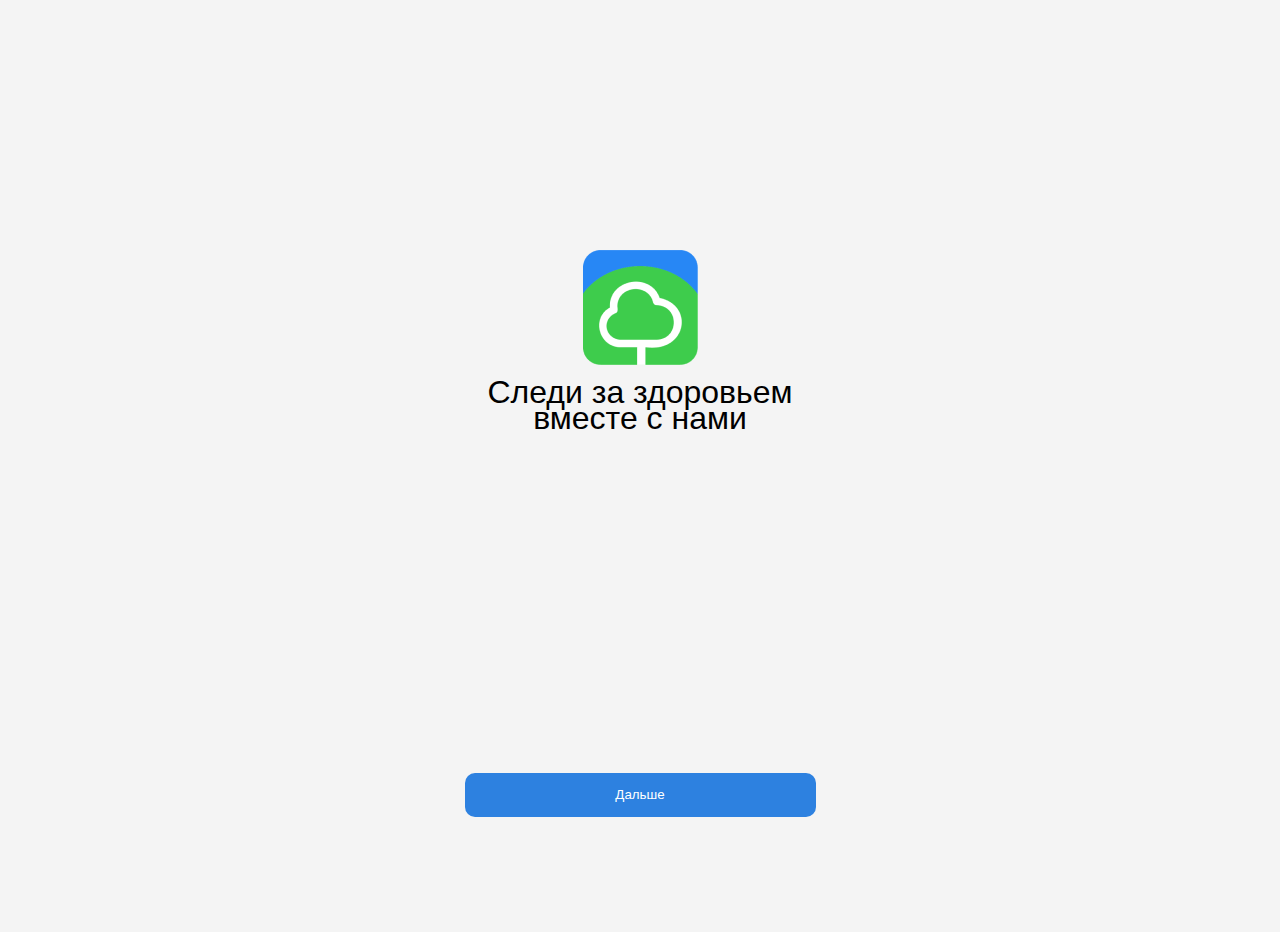
==== index.html @ d16f3717 "AG-allergies v1.0" ====
<!DOCTYPE html>
<html lang="ru">
<head>
    <meta charset="UTF-8">
    <meta name="viewport" content="width=device-width, initial-scale=1.0">
    <title>AG-Allergies</title>
    <link rel="stylesheet" href="css/main.css">
    <script defer src="./js/slider.js"></script>
    <script defer src="./js/drop-down.js"></script>
</head>
<body>
    <div class="section__wrapper">
        <div class="slider">
            <div class="slider__items">
                <div class="screen">
                    <img class="alerg-img" src="./img/Logo.png" alt="allergens" width="115px">
                    <p class="alerg-descrip">Следи за здоровьем<br> вместе c нами</p>
                </div>
                <div class="screen">
                    <img class="alerg-img" src="./img/Graph.png" alt="pic1">
                    <p class="alerg-descrip exclusive">Выбирай аллергены<br>и следи<br> за состоянием</p>
                </div>
                <div class="screen">
                    <img class="alerg-img" src="./img/Man_sneeze.png" alt="pic1" width="325px" height="378px">
                    <p class="alerg-descrip">Листай советы,<br> смотри за цветением в <br>календаре</p>
                </div>
                <div class="screen">
                    <section class="all_screen">
                        <div class="header">
                            <h1 class="h1">Город</h1>
                        </div>
                        <div class="search">
                            <label class="label">
                                <img class="image" src="img/Search Icon.svg" alt="лупа">
                            <input type="search" id="searchInput" placeholder="Поиск" class="Search_bar">
                            </label>
                            <ul id="searchResults"></ul>
                        </div>
                        <div class="choice">
                            <ul>
                                <li class="nth_li"><p class="city_p" href="#">Москва</p></li>
                                <li class="nth_li"><p class="city_p" href="#">Санкт-Петербург</p></li>
                                <li class="nth_li"><p class="city_p" href="#">Челябинск</p></li>
                                <li class="nth_li"><p class="city_p" href="#">Волгоград</p></li>
                                <li class="nth_li"><p class="city_p" href="#">Владивосток</p></li>
                                <li><p class="city_p" href="#">Воронеж</p></li>
                                <li><p class="city_p" href="#">Екатеринбург</p></li>
                                <li><p class="city_p" href="#">Калининград</p></li>
                                <li><p class="city_p" href="#">Красноярск</p></li>
                                <li><p class="city_p" href="#">Нижний Новгород</p></li>
                                <li><p class="city_p" href="#">Новосибирск</p></li>
                                <li><p class="city_p" href="#">Омск</p></li>
                            </ul>
                        </div>
                    </section>
                </div>
                <div class="screen">
                    <div class="column">
                        <div class="h1">
                            <h1>Аллергены</h1>
                        </div>                           
                            <div class="ag-list">
                                <div class="dropdown" id="dustDropdown">
                                <div class="dropdown-header">
                                    <span class="text-bold">Бытовая пыль</span>
                                    <svg width="12" height="12" viewBox="0 0 12 12" xmlns="http://www.w3.org/2000/svg">
                                        <path d="M6 10L1 5l1.4-1.4L6 7.2l3.6-3.6L11 5 6 10z"/>
                                    </svg>
                                </div>
                                <div class="dropdown-content">
                                    <input class="input_checkbox" type="checkbox" id="dustMites" name="dustMites">
                                    <label for="dustMites">Клещи домашней пыли и продукты <br> их жизнедеятельности</label>           
                                </div>
                                <div class="dropdown-content">
                                    <input class="input_checkbox" type="checkbox" id="dustMites" name="dustMites">
                                    <label for="dustMites">Споры плесневых грибов</label>           
                                </div>
                                <div class="dropdown-content">
                                    <input class="input_checkbox" type="checkbox" id="dustMites" name="dustMites">
                                    <label for="dustMites">Выделения домашних животных</label>           
                                </div>
                                <div class="dropdown-content">
                                    <input class="input_checkbox" type="checkbox" id="dustMites" name="dustMites">
                                    <label for="dustMites">Аллергены тараканов</label>           
                                </div>
                                <div class="dropdown-content">
                                    <input class="input_checkbox" type="checkbox" id="dustMites" name="dustMites">
                                    <label for="dustMites">Бактерии</label>           
                                </div>
                                <div class="dropdown-content">
                                    <input class="input_checkbox" type="checkbox" id="dustMites" name="dustMites">
                                    <label for="dustMites">Растительные и неорганические <br> частицы</label>           
                                </div>
                                <div class="dropdown-content">
                                    <input class="input_checkbox" type="checkbox" id="dustMites" name="dustMites">
                                    <label for="dustMites">Органические соединения <br> из синтетических напольных <br> покрытий, мебели</label>           
                                </div>
                            </div>
                    
                            <div class="dropdown" id="medicationDropdown">
                                <div class="dropdown-header">
                                    <span class="text-bold">Лекарства</span>
                                    <svg width="12" height="12" viewBox="0 0 12 12" xmlns="http://www.w3.org/2000/svg">
                                        <path d="M6 10L1 5l1.4-1.4L6 7.2l3.6-3.6L11 5 6 10z"/>
                                    </svg>
                                </div>
                                <div class="dropdown-content">
                                    <input class="input_checkbox" type="checkbox" id="dustMites" name="dustMites">
                                    <label for="dustMites">Пенициллин</label>           
                                </div>
                                <div class="dropdown-content">
                                    <input class="input_checkbox" type="checkbox" id="dustMites" name="dustMites">
                                    <label for="dustMites">Левомицетин</label>           
                                </div>
                                <div class="dropdown-content">
                                    <input class="input_checkbox" type="checkbox" id="dustMites" name="dustMites">
                                    <label for="dustMites">Сульфаниламиды</label>           
                                </div>
                                <div class="dropdown-content">
                                    <input class="input_checkbox" type="checkbox" id="dustMites" name="dustMites">
                                    <label for="dustMites">Стрептомицин</label>           
                                </div>
                                <div class="dropdown-content">
                                    <input class="input_checkbox" type="checkbox" id="dustMites" name="dustMites">
                                    <label for="dustMites">Тетрациклин</label>           
                                </div>
                                <div class="dropdown-content">
                                    <input class="input_checkbox" type="checkbox" id="dustMites" name="dustMites">
                                    <label for="dustMites">Противовирусные вакцины</label>           
                                </div>
                                <div class="dropdown-content">
                                    <input class="input_checkbox" type="checkbox" id="dustMites" name="dustMites">
                                    <label for="dustMites">Аспирин</label>           
                                </div>
                                <div class="dropdown-content">
                                    <input class="input_checkbox" type="checkbox" id="dustMites" name="dustMites">
                                    <label for="dustMites">Этилендиамин</label>           
                                </div>
                            </div>
                    
                            <div class="dropdown" id="dustDropdown">
                                <div class="dropdown-header">
                                    <span class="text-bold">Животые</span>
                                    <svg width="12" height="12" viewBox="0 0 12 12" xmlns="http://www.w3.org/2000/svg">
                                        <path d="M6 10L1 5l1.4-1.4L6 7.2l3.6-3.6L11 5 6 10z"/>
                                    </svg>
                                </div>
                                <div class="dropdown-content">
                                    <input class="input_checkbox" type="checkbox" id="dustMites" name="dustMites">
                                    <label for="dustMites">Кошки</label>           
                                </div>
                                <div class="dropdown-content">
                                    <input class="input_checkbox" type="checkbox" id="dustMites" name="dustMites">
                                    <label for="dustMites">Собаки</label>           
                                </div>
                                <div class="dropdown-content">
                                    <input class="input_checkbox" type="checkbox" id="dustMites" name="dustMites">
                                    <label for="dustMites">Лошади</label>           
                                </div>
                                <div class="dropdown-content">
                                    <input class="input_checkbox" type="checkbox" id="dustMites" name="dustMites">
                                    <label for="dustMites">Коровы</label>           
                                </div>
                                <div class="dropdown-content">
                                    <input class="input_checkbox" type="checkbox" id="dustMites" name="dustMites">
                                    <label for="dustMites">Крысы</label>           
                                </div>
                                <div class="dropdown-content">
                                    <input class="input_checkbox" type="checkbox" id="dustMites" name="dustMites">
                                    <label for="dustMites">Мыши</label>           
                                </div>
                                <div class="dropdown-content">
                                    <input class="input_checkbox" type="checkbox" id="dustMites" name="dustMites">
                                    <label for="dustMites">Кролики</label>           
                                </div>
                                <div class="dropdown-content">
                                    <input class="input_checkbox" type="checkbox" id="dustMites" name="dustMites">
                                    <label for="dustMites">Свиньи</label>           
                                </div>
                                <div class="dropdown-content">
                                    <input class="input_checkbox" type="checkbox" id="dustMites" name="dustMites">
                                    <label for="dustMites">Козы</label>           
                                </div>
                            </div>
                    
                            <div class="dropdown" id="dustDropdown">
                                <div class="dropdown-header">
                                    <span class="text-bold">Пищевые продукты</span>
                                    <svg width="12" height="12" viewBox="0 0 12 12" xmlns="http://www.w3.org/2000/svg">
                                        <path d="M6 10L1 5l1.4-1.4L6 7.2l3.6-3.6L11 5 6 10z"/>
                                    </svg>
                                </div>
                                <div class="dropdown-content">
                                    <input class="input_checkbox" type="checkbox" id="dustMites" name="dustMites">
                                    <label for="dustMites">Молоко</label>           
                                </div>
                                <div class="dropdown-content">
                                    <input class="input_checkbox" type="checkbox" id="dustMites" name="dustMites">
                                    <label for="dustMites">Пшеница</label>           
                                </div>
                                <div class="dropdown-content">
                                    <input class="input_checkbox" type="checkbox" id="dustMites" name="dustMites">
                                    <label for="dustMites">Яйцо</label>           
                                </div>
                                <div class="dropdown-content">
                                    <input class="input_checkbox" type="checkbox" id="dustMites" name="dustMites">
                                    <label for="dustMites">Арахис</label>           
                                </div>
                                <div class="dropdown-content">
                                    <input class="input_checkbox" type="checkbox" id="dustMites" name="dustMites">
                                    <label for="dustMites">Соя</label>           
                                </div>
                                <div class="dropdown-content">
                                    <input class="input_checkbox" type="checkbox" id="dustMites" name="dustMites">
                                    <label for="dustMites">Рыба</label>           
                                </div>
                                <div class="dropdown-content">
                                    <input class="input_checkbox" type="checkbox" id="dustMites" name="dustMites">
                                    <label for="dustMites">Красная фасоль</label>           
                                </div>
                                <div class="dropdown-content">
                                    <input class="input_checkbox" type="checkbox" id="dustMites" name="dustMites">
                                    <label for="dustMites">Чечевица</label>           
                                </div>
                                <div class="dropdown-content">
                                    <input class="input_checkbox" type="checkbox" id="dustMites" name="dustMites">
                                    <label for="dustMites">Шоколад</label>           
                                </div>
                                <div class="dropdown-content">
                                    <input class="input_checkbox" type="checkbox" id="dustMites" name="dustMites">
                                    <label for="dustMites">Глютен</label>           
                                </div>
                                <div class="dropdown-content">
                                    <input class="input_checkbox" type="checkbox" id="dustMites" name="dustMites">
                                    <label for="dustMites">Пальмовое масло</label>           
                                </div>
                            </div>
                    
                            <div class="dropdown" id="dustDropdown">
                                <div class="dropdown-header">
                                    <span class="text-bold">Бытовая химия</span>
                                    <svg width="12" height="12" viewBox="0 0 12 12" xmlns="http://www.w3.org/2000/svg">
                                        <path d="M6 10L1 5l1.4-1.4L6 7.2l3.6-3.6L11 5 6 10z"/>
                                    </svg>
                                </div>
                                <div class="dropdown-content">
                                    <input class="input_checkbox" type="checkbox" id="dustMites" name="dustMites">
                                    <label for="dustMites">Моющие средства</label>           
                                </div>
                                <div class="dropdown-content">
                                    <input class="input_checkbox" type="checkbox" id="dustMites" name="dustMites">
                                    <label for="dustMites">Парфюмерия и духи</label>           
                                </div>
                                <div class="dropdown-content">
                                    <input class="input_checkbox" type="checkbox" id="dustMites" name="dustMites">
                                    <label for="dustMites">Ополаскиватели для <br> посудомоечных машин</label>           
                                </div>
                                <div class="dropdown-content">
                                    <input class="input_checkbox" type="checkbox" id="dustMites" name="dustMites">
                                    <label for="dustMites">Стиральные порошки <br> и кондиционеры</label>           
                                </div>
                                <div class="dropdown-content">
                                    <input class="input_checkbox" type="checkbox" id="dustMites" name="dustMites">
                                    <label for="dustMites">Дезодоранты <br> и антиперспиранты</label>           
                                </div>
                                <div class="dropdown-content">
                                    <input class="input_checkbox" type="checkbox" id="dustMites" name="dustMites">
                                    <label for="dustMites">Средства для уборки дома <br> (пылесосы, тряпки, щетки)
                                        </label>           
                                </div>
                                <div class="dropdown-content">
                                    <input class="input_checkbox" type="checkbox" id="dustMites" name="dustMites">
                                    <label for="dustMites">
                                        Средства для чистки <br> ванных комнат и туалетов</label>           
                                </div>
                                <div class="dropdown-content">
                                    <input class="input_checkbox" type="checkbox" id="dustMites" name="dustMites">
                                    <label for="dustMites">Кремы и лосьоны <br> для тела
                                        </label>           
                                </div>
                                <div class="dropdown-content">
                                    <input class="input_checkbox" type="checkbox" id="dustMites" name="dustMites">
                                    <label for="dustMites">Шампуни и кондиционеры <br> для волос
                                        </label>           
                                </div>
                            </div>
                            <div class="dropdown" id="dustDropdown">
                                <div class="dropdown-header">
                                    <span class="text-bold">Растения</span>
                                    <svg width="12" height="12" viewBox="0 0 12 12" xmlns="http://www.w3.org/2000/svg">
                                        <path d="M6 10L1 5l1.4-1.4L6 7.2l3.6-3.6L11 5 6 10z"/>
                                    </svg>
                                </div>
                                <div class="dropdown-content">
                                    <input class="input_checkbox" type="checkbox" id="dustMites" name="dustMites">
                                    <label for="dustMites">Тополь</label>           
                                </div>
                                <div class="dropdown-content">
                                    <input class="input_checkbox" type="checkbox" id="dustMites" name="dustMites">
                                    <label for="dustMites">Берёза</label>           
                                </div>
                                <div class="dropdown-content">
                                    <input class="input_checkbox" type="checkbox" id="dustMites" name="dustMites">
                                    <label for="dustMites">Осина</label>           
                                </div>
                                <div class="dropdown-content">
                                    <input class="input_checkbox" type="checkbox" id="dustMites" name="dustMites">
                                    <label for="dustMites">Ясень</label>           
                                </div>
                                <div class="dropdown-content">
                                    <input class="input_checkbox" type="checkbox" id="dustMites" name="dustMites">
                                    <label for="dustMites">Липа</label>           
                                </div>
                                <div class="dropdown-content">
                                    <input class="input_checkbox" type="checkbox" id="dustMites" name="dustMites">
                                    <label for="dustMites">Клён</label>           
                                </div>
                                <div class="dropdown-content">
                                    <input class="input_checkbox" type="checkbox" id="dustMites" name="dustMites">
                                    <label for="dustMites">Ива</label>           
                                </div>
                                <div class="dropdown-content">
                                    <input class="input_checkbox" type="checkbox" id="dustMites" name="dustMites">
                                    <label for="dustMites">Пыльца трав</label>           
                                </div>
                                <div class="dropdown-content">
                                    <input class="input_checkbox" type="checkbox" id="dustMites" name="dustMites">
                                    <label for="dustMites">Амброзия</label>           
                                </div>
                                <div class="dropdown-content">
                                    <input class="input_checkbox" type="checkbox" id="dustMites" name="dustMites">
                                    <label for="dustMites">Пыльца рожь</label>           
                                </div>
                                <div class="dropdown-content">
                                    <input class="input_checkbox" type="checkbox" id="dustMites" name="dustMites">
                                    <label for="dustMites">Пыльца пшеницы</label>           
                                </div>
                            </div>
                        </div> 
                    </div>
                </div>
            </div>
        <div class="button-div">
            <button class="next">Дальше</button>
        </div>
    </div>
</body>
</html>
---- css/main.css ----
*,
::before,
::after {
    margin: 0;
    padding: 0;
    box-sizing: border-box;
}

html, body {
    height: 812px;
    font-family: Arial, sans-serif;
    margin: 0;
    padding: 0;
    background-color: #f4f4f4;
}

.section__wrapper {
    position: relative;
}

.slider {
    height: 932px;
    overflow: hidden;
    max-width: 430px;
    margin: 0 auto;
}

.slider__items {
    display: flex;
    min-width: 430px;
    margin: 0 auto;
    justify-content: flex-start;
    align-items: center;
    transition: transform 0.4s ease-out;
    height: 400px;
}

.slider__items:hover {
    animation-play-state: paused;
}

.screen {
    display: flex;
    flex-direction: column;
    justify-content: center;
    align-items: center;
    width: 100%;
    text-align: center;
    position: relative;
    flex-shrink: 0;
}

.alerg-img {
    margin-top: 50%;
    object-fit: cover;
}

.alerg-descrip {
    position: absolute;
    bottom: -20%;
    left: 0;
    width: 100%;
    margin-top: 25%;
    font-size: 32px;
    line-height: 26px;
    text-align: center;
}

.exclusive {
    bottom: -45%;
}

.button-div {
    display: flex;
    flex-direction: column;
    justify-content: center;
    align-items: center;
    max-width: 500px;
    margin: 0 auto;
    position: relative;
    bottom: -40%;
}

.next {
    background-color: #2D81E0;
    border-radius: 10px;
    width: 351px;
    border: none;
    height: 44px;
    font-family: 'Roboto', sans-serif;
    color: white;
    cursor: pointer;
}
.input_checkbox {
    float: right;
    transform: scale(1.5);
    accent-color: #2688EB;
}
h1 {
    position: relative;
    color: #333;
    text-align: center;
    margin-bottom: 20px;
    bottom: 40%;
}

.column {
    width: 400px;
}

.dropdown {
    margin-bottom: 10px;
    overflow: hidden;
    max-height: 30px; /* Выберите подходящее значение высоты */
    transition: max-height 0.3s ease-out;
}

.dropdown.open {
    max-height: 650px; /* Максимальная высота при открытом состоянии */
}

.dropdown-content {
    display: none;
}

.dropdown.open .dropdown-content {
    margin: 15px;
    display: flex;
    flex-direction: row-reverse;
    justify-content: space-between;
}

.dropdown-header {
    cursor: pointer;
    display: flex;
    justify-content: space-between;
    align-items: center;
    padding: 8px;
    border-radius: 4px;
}

.dropdown-header svg {
    transition: transform 0.3s ease-out;
}

.dropdown.open .dropdown-header svg {
    transform: rotate(180deg);
}

.checkbox-dropdown {
    margin-top: 10px;
}

.checkbox-dropdown input {
    margin-right: 8px;
}

.ag-list {
    display: flex;
    height: 100%;
    flex-direction: column;
    justify-content: center;
}

.text-bold {
    font-weight: bold;
}

#searchInput {
    width: 331px;
    height: 35px;
    padding: 5px;
    font-size: 16px;
    border-radius: 6px;
    border: none;
    background-color: #EBEDF0;
}

.Search_bar {
    background: url(/img/Search\ Icon.svg) no-repeat 3px 1px;
    outline: none;
}

.image {
    margin-left: 12px;
}

#searchResults {
    list-style-type: none;
    padding: 0;
}

#searchResults li {
    padding: 5px;
    border-bottom: 1px solid #ccc;
    cursor: pointer;
}

#searchResults li:hover {
    background-color: #f4f4f4;
}

.button {
    width: 351px;
    height: 44px;
    border: 5px black solid;
    border-radius: 10px;
    background: #2D81E0;
    color: white;
    border-color: #2D81E0;
}

.h1 {
    font-family: Arial, Helvetica, sans-serif;
}

.header {
    margin-top: 101px;
    display: flex;
    justify-content: center;
    align-items: center;
    font-size: 24px;
}

.search {
    margin-top: 13px;
    display: flex;
    justify-content: center;
    align-items: center;
    font-size: 24px;
}

.choice {
    margin-top: 7px;
    display: flex;
    justify-content: flex-start;
    align-items: center;
    font-size: 20px;
    margin-left: 12px;
}

li {
    list-style: none;
    margin-top: 15px;
    padding: 6px 0;
}

a {
    text-decoration: none;
    text-align: left;
    color: black;
    font-weight: 530;
    font-family: Arial, Helvetica, sans-serif;
}

ul {
    display: flex;
    flex-direction: column;
    align-items: flex-start;
}
.label {
    background-color: #EBEDF0;
    border-radius: 6px;
}
.all_screen {
    position: absolute;
    margin-top: 300px;
}
.city_p {
    cursor: pointer;
}
.nth_li:focus:nth-child(4) {
    background-color: #2D81E0;
}
@keyframes slider {
    from {
        transform: translateX(0);
    }
    to {
        transform: translateX(-1200px);
    }
}
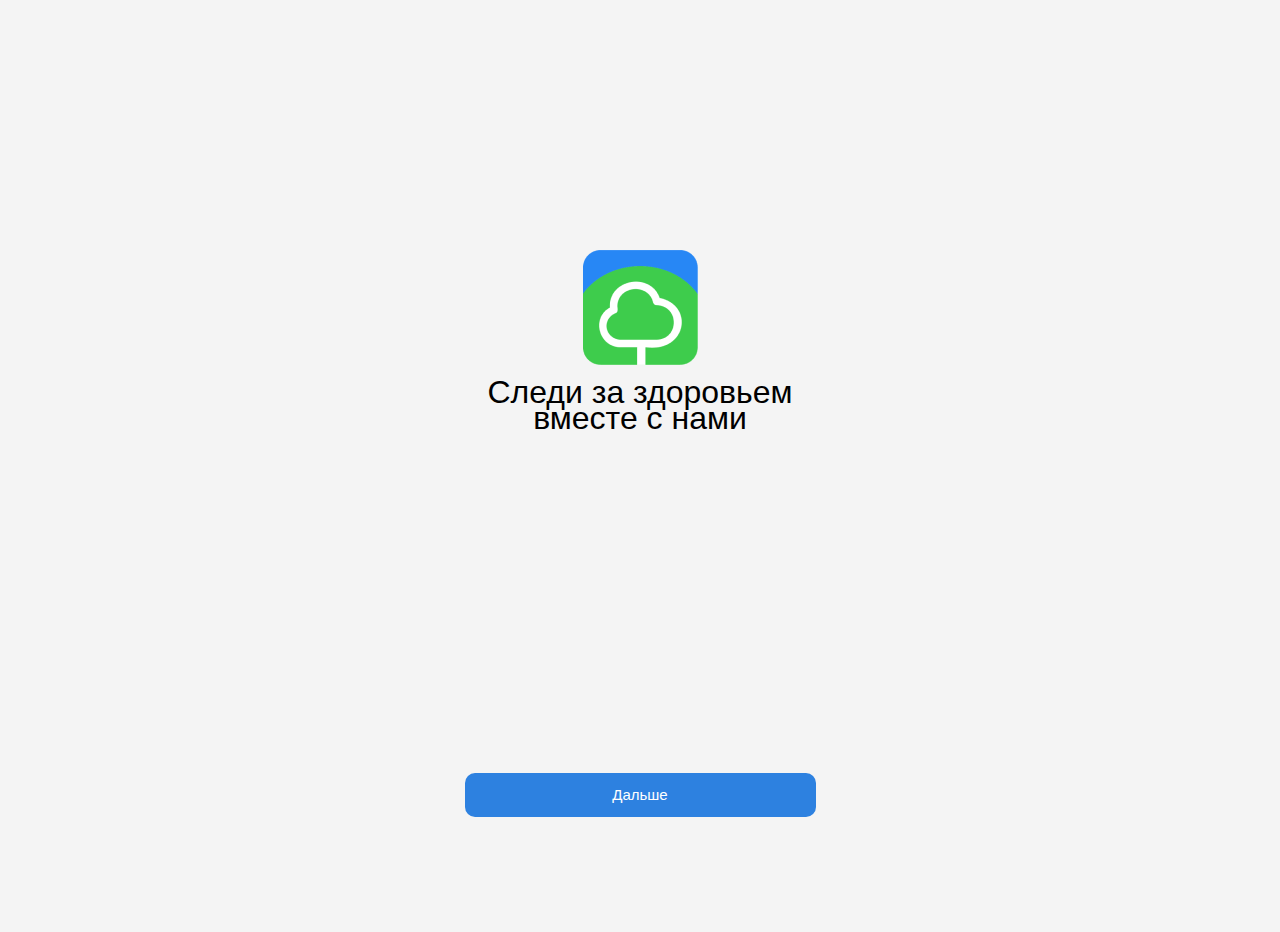
==== commit c8db978c: "AG-Allergies v1.1" ====
--- a/index.html
+++ b/index.html
@@ -7,6 +7,7 @@
     <link rel="stylesheet" href="css/main.css">
     <script defer src="./js/slider.js"></script>
     <script defer src="./js/drop-down.js"></script>
+    <script defer src="./js/link.js"></script>
 </head>
 <body>
     <div class="section__wrapper">
@@ -341,7 +342,8 @@
                 </div>
             </div>
         <div class="button-div">
-            <button class="next">Дальше</button>
+            <button class="button-next" onclick="countClick()">Дальше</button>
+            <a href="./MainScreen.html" class="link-invis">Дальше</a>
         </div>
     </div>
 </body>
--- a/css/main.css
+++ b/css/main.css
@@ -81,16 +81,42 @@
     bottom: -40%;
 }
 
-.next {
+.button-next {
     background-color: #2D81E0;
     border-radius: 10px;
     width: 351px;
     border: none;
     height: 44px;
+    font-size: 15px;
     font-family: 'Roboto', sans-serif;
     color: white;
     cursor: pointer;
 }
+
+.button-next-invis {
+    display: none;
+}
+
+.link-invis {
+    display: none;
+}
+
+.link-vis {
+    display: block;
+    background-color: #2D81E0;
+    border-radius: 10px;
+    width: 351px;
+    border: none;
+    height: 44px;
+    font-size: 15px;
+    padding-top: 14px;
+    font-family: 'Roboto', sans-serif;
+    color: white;
+    text-decoration: none;
+    text-align: center;
+    cursor: pointer;
+}
+
 .input_checkbox {
     float: right;
     transform: scale(1.5);
@@ -272,6 +298,11 @@
 .nth_li:focus:nth-child(4) {
     background-color: #2D81E0;
 }
+
+.link {
+    src: url(../MainScreen.html);
+}
+
 @keyframes slider {
     from {
         transform: translateX(0);
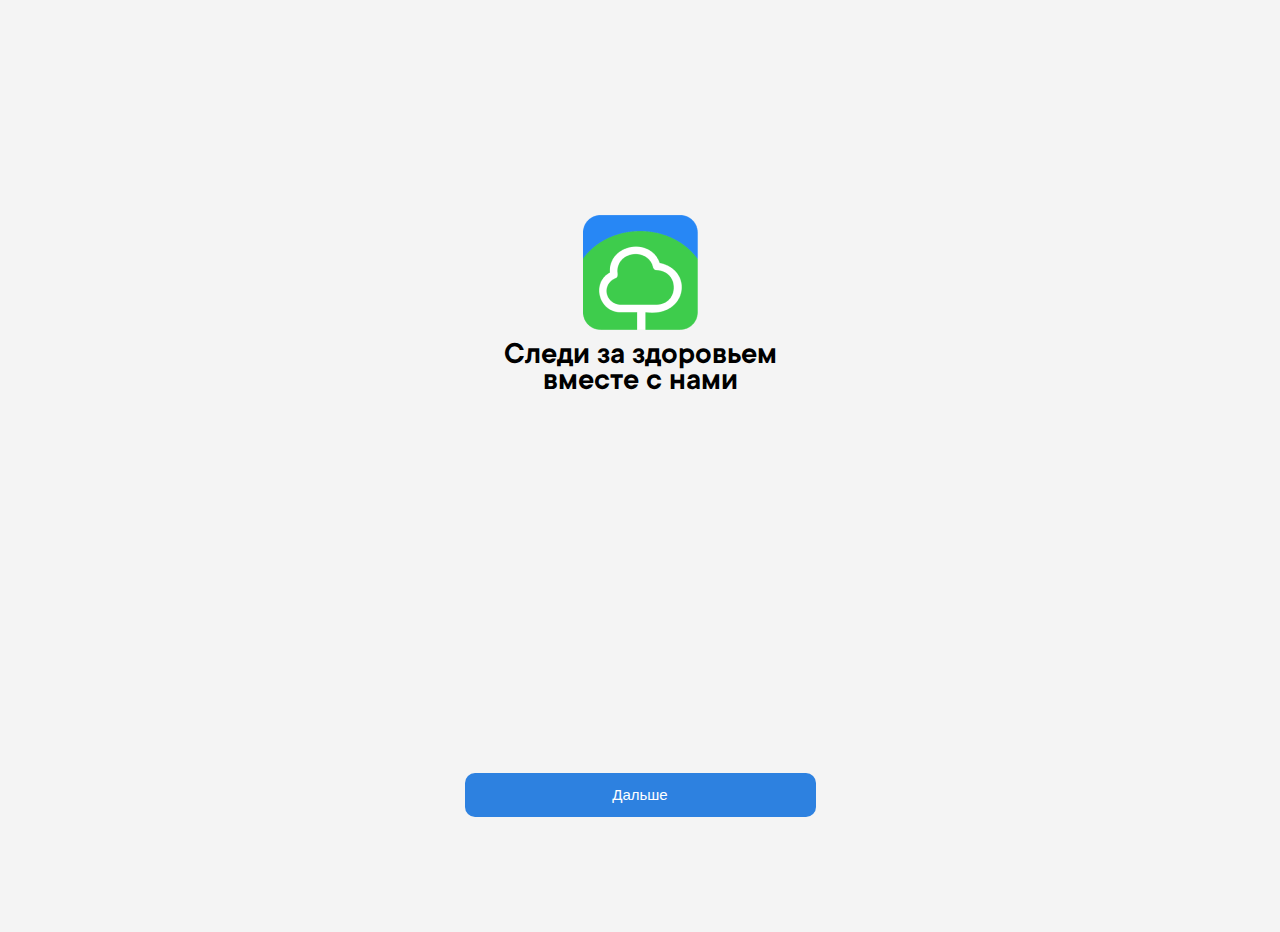
==== commit 96f29db5: "create media" ====
--- a/index.html
+++ b/index.html
@@ -8,6 +8,7 @@
     <script defer src="./js/slider.js"></script>
     <script defer src="./js/drop-down.js"></script>
     <script defer src="./js/link.js"></script>
+    <link rel="stylesheet" href="fonts/TTCommons-DemiBold.ttf">
 </head>
 <body>
     <div class="section__wrapper">
@@ -58,7 +59,7 @@
                 <div class="screen">
                     <div class="column">
                         <div class="h1">
-                            <h1>Аллергены</h1>
+                            <h1 class="h1">Аллергены</h1>
                         </div>                           
                             <div class="ag-list">
                                 <div class="dropdown" id="dustDropdown">
@@ -70,31 +71,31 @@
                                 </div>
                                 <div class="dropdown-content">
                                     <input class="input_checkbox" type="checkbox" id="dustMites" name="dustMites">
-                                    <label for="dustMites">Клещи домашней пыли и продукты <br> их жизнедеятельности</label>           
-                                </div>
-                                <div class="dropdown-content">
-                                    <input class="input_checkbox" type="checkbox" id="dustMites" name="dustMites">
-                                    <label for="dustMites">Споры плесневых грибов</label>           
-                                </div>
-                                <div class="dropdown-content">
-                                    <input class="input_checkbox" type="checkbox" id="dustMites" name="dustMites">
-                                    <label for="dustMites">Выделения домашних животных</label>           
-                                </div>
-                                <div class="dropdown-content">
-                                    <input class="input_checkbox" type="checkbox" id="dustMites" name="dustMites">
-                                    <label for="dustMites">Аллергены тараканов</label>           
-                                </div>
-                                <div class="dropdown-content">
-                                    <input class="input_checkbox" type="checkbox" id="dustMites" name="dustMites">
-                                    <label for="dustMites">Бактерии</label>           
-                                </div>
-                                <div class="dropdown-content">
-                                    <input class="input_checkbox" type="checkbox" id="dustMites" name="dustMites">
-                                    <label for="dustMites">Растительные и неорганические <br> частицы</label>           
-                                </div>
-                                <div class="dropdown-content">
-                                    <input class="input_checkbox" type="checkbox" id="dustMites" name="dustMites">
-                                    <label for="dustMites">Органические соединения <br> из синтетических напольных <br> покрытий, мебели</label>           
+                                    <label class="dustMites" for="dustMites">Клещи домашней пыли и продукты <br> их жизнедеятельности</label>           
+                                </div>
+                                <div class="dropdown-content">
+                                    <input class="input_checkbox" type="checkbox" id="dustMites" name="dustMites">
+                                    <label class="dustMites" for="dustMites">Споры плесневых грибов</label>           
+                                </div>
+                                <div class="dropdown-content">
+                                    <input class="input_checkbox" type="checkbox" id="dustMites" name="dustMites">
+                                    <label class="dustMites" for="dustMites">Выделения домашних животных</label>           
+                                </div>
+                                <div class="dropdown-content">
+                                    <input class="input_checkbox" type="checkbox" id="dustMites" name="dustMites">
+                                    <label class="dustMites" for="dustMites">Аллергены тараканов</label>           
+                                </div>
+                                <div class="dropdown-content">
+                                    <input class="input_checkbox" type="checkbox" id="dustMites" name="dustMites">
+                                    <label class="dustMites" for="dustMites">Бактерии</label>           
+                                </div>
+                                <div class="dropdown-content">
+                                    <input class="input_checkbox" type="checkbox" id="dustMites" name="dustMites">
+                                    <label class="dustMites" for="dustMites">Растительные и неорганические <br> частицы</label>           
+                                </div>
+                                <div class="dropdown-content">
+                                    <input class="input_checkbox" type="checkbox" id="dustMites" name="dustMites">
+                                    <label class="dustMites" for="dustMites">Органические соединения <br> из синтетических напольных <br> покрытий, мебели</label>           
                                 </div>
                             </div>
                     
@@ -107,35 +108,35 @@
                                 </div>
                                 <div class="dropdown-content">
                                     <input class="input_checkbox" type="checkbox" id="dustMites" name="dustMites">
-                                    <label for="dustMites">Пенициллин</label>           
-                                </div>
-                                <div class="dropdown-content">
-                                    <input class="input_checkbox" type="checkbox" id="dustMites" name="dustMites">
-                                    <label for="dustMites">Левомицетин</label>           
-                                </div>
-                                <div class="dropdown-content">
-                                    <input class="input_checkbox" type="checkbox" id="dustMites" name="dustMites">
-                                    <label for="dustMites">Сульфаниламиды</label>           
-                                </div>
-                                <div class="dropdown-content">
-                                    <input class="input_checkbox" type="checkbox" id="dustMites" name="dustMites">
-                                    <label for="dustMites">Стрептомицин</label>           
-                                </div>
-                                <div class="dropdown-content">
-                                    <input class="input_checkbox" type="checkbox" id="dustMites" name="dustMites">
-                                    <label for="dustMites">Тетрациклин</label>           
-                                </div>
-                                <div class="dropdown-content">
-                                    <input class="input_checkbox" type="checkbox" id="dustMites" name="dustMites">
-                                    <label for="dustMites">Противовирусные вакцины</label>           
-                                </div>
-                                <div class="dropdown-content">
-                                    <input class="input_checkbox" type="checkbox" id="dustMites" name="dustMites">
-                                    <label for="dustMites">Аспирин</label>           
-                                </div>
-                                <div class="dropdown-content">
-                                    <input class="input_checkbox" type="checkbox" id="dustMites" name="dustMites">
-                                    <label for="dustMites">Этилендиамин</label>           
+                                    <label class="dustMites" for="dustMites">Пенициллин</label>           
+                                </div>
+                                <div class="dropdown-content">
+                                    <input class="input_checkbox" type="checkbox" id="dustMites" name="dustMites">
+                                    <label class="dustMites" for="dustMites">Левомицетин</label>           
+                                </div>
+                                <div class="dropdown-content">
+                                    <input class="input_checkbox" type="checkbox" id="dustMites" name="dustMites">
+                                    <label class="dustMites"  for="dustMites">Сульфаниламиды</label>           
+                                </div>
+                                <div class="dropdown-content">
+                                    <input class="input_checkbox" type="checkbox" id="dustMites" name="dustMites">
+                                    <label class="dustMites" for="dustMites">Стрептомицин</label>           
+                                </div>
+                                <div class="dropdown-content">
+                                    <input class="input_checkbox" type="checkbox" id="dustMites" name="dustMites">
+                                    <label class="dustMites" for="dustMites">Тетрациклин</label>           
+                                </div>
+                                <div class="dropdown-content">
+                                    <input class="input_checkbox" type="checkbox" id="dustMites" name="dustMites">
+                                    <label class="dustMites" for="dustMites">Противовирусные вакцины</label>           
+                                </div>
+                                <div class="dropdown-content">
+                                    <input class="input_checkbox" type="checkbox" id="dustMites" name="dustMites">
+                                    <label class="dustMites" for="dustMites">Аспирин</label>           
+                                </div>
+                                <div class="dropdown-content">
+                                    <input class="input_checkbox" type="checkbox" id="dustMites" name="dustMites">
+                                    <label class="dustMites" for="dustMites">Этилендиамин</label>           
                                 </div>
                             </div>
                     
@@ -148,39 +149,39 @@
                                 </div>
                                 <div class="dropdown-content">
                                     <input class="input_checkbox" type="checkbox" id="dustMites" name="dustMites">
-                                    <label for="dustMites">Кошки</label>           
-                                </div>
-                                <div class="dropdown-content">
-                                    <input class="input_checkbox" type="checkbox" id="dustMites" name="dustMites">
-                                    <label for="dustMites">Собаки</label>           
-                                </div>
-                                <div class="dropdown-content">
-                                    <input class="input_checkbox" type="checkbox" id="dustMites" name="dustMites">
-                                    <label for="dustMites">Лошади</label>           
-                                </div>
-                                <div class="dropdown-content">
-                                    <input class="input_checkbox" type="checkbox" id="dustMites" name="dustMites">
-                                    <label for="dustMites">Коровы</label>           
-                                </div>
-                                <div class="dropdown-content">
-                                    <input class="input_checkbox" type="checkbox" id="dustMites" name="dustMites">
-                                    <label for="dustMites">Крысы</label>           
-                                </div>
-                                <div class="dropdown-content">
-                                    <input class="input_checkbox" type="checkbox" id="dustMites" name="dustMites">
-                                    <label for="dustMites">Мыши</label>           
-                                </div>
-                                <div class="dropdown-content">
-                                    <input class="input_checkbox" type="checkbox" id="dustMites" name="dustMites">
-                                    <label for="dustMites">Кролики</label>           
-                                </div>
-                                <div class="dropdown-content">
-                                    <input class="input_checkbox" type="checkbox" id="dustMites" name="dustMites">
-                                    <label for="dustMites">Свиньи</label>           
-                                </div>
-                                <div class="dropdown-content">
-                                    <input class="input_checkbox" type="checkbox" id="dustMites" name="dustMites">
-                                    <label for="dustMites">Козы</label>           
+                                    <label class="dustMites" for="dustMites">Кошки</label>           
+                                </div>
+                                <div class="dropdown-content">
+                                    <input class="input_checkbox" type="checkbox" id="dustMites" name="dustMites">
+                                    <label class="dustMites" for="dustMites">Собаки</label>           
+                                </div>
+                                <div class="dropdown-content">
+                                    <input class="input_checkbox" type="checkbox" id="dustMites" name="dustMites">
+                                    <label class="dustMites" for="dustMites">Лошади</label>           
+                                </div>
+                                <div class="dropdown-content">
+                                    <input class="input_checkbox" type="checkbox" id="dustMites" name="dustMites">
+                                    <label class="dustMites" for="dustMites">Коровы</label>           
+                                </div>
+                                <div class="dropdown-content">
+                                    <input class="input_checkbox" type="checkbox" id="dustMites" name="dustMites">
+                                    <label class="dustMites" for="dustMites">Крысы</label>           
+                                </div>
+                                <div class="dropdown-content">
+                                    <input class="input_checkbox" type="checkbox" id="dustMites" name="dustMites">
+                                    <label class="dustMites" for="dustMites">Мыши</label>           
+                                </div>
+                                <div class="dropdown-content">
+                                    <input class="input_checkbox" type="checkbox" id="dustMites" name="dustMites">
+                                    <label class="dustMites" for="dustMites">Кролики</label>           
+                                </div>
+                                <div class="dropdown-content">
+                                    <input class="input_checkbox" type="checkbox" id="dustMites" name="dustMites">
+                                    <label class="dustMites" for="dustMites">Свиньи</label>           
+                                </div>
+                                <div class="dropdown-content">
+                                    <input class="input_checkbox" type="checkbox" id="dustMites" name="dustMites">
+                                    <label class="dustMites" for="dustMites">Козы</label>           
                                 </div>
                             </div>
                     
@@ -193,47 +194,47 @@
                                 </div>
                                 <div class="dropdown-content">
                                     <input class="input_checkbox" type="checkbox" id="dustMites" name="dustMites">
-                                    <label for="dustMites">Молоко</label>           
-                                </div>
-                                <div class="dropdown-content">
-                                    <input class="input_checkbox" type="checkbox" id="dustMites" name="dustMites">
-                                    <label for="dustMites">Пшеница</label>           
-                                </div>
-                                <div class="dropdown-content">
-                                    <input class="input_checkbox" type="checkbox" id="dustMites" name="dustMites">
-                                    <label for="dustMites">Яйцо</label>           
-                                </div>
-                                <div class="dropdown-content">
-                                    <input class="input_checkbox" type="checkbox" id="dustMites" name="dustMites">
-                                    <label for="dustMites">Арахис</label>           
-                                </div>
-                                <div class="dropdown-content">
-                                    <input class="input_checkbox" type="checkbox" id="dustMites" name="dustMites">
-                                    <label for="dustMites">Соя</label>           
-                                </div>
-                                <div class="dropdown-content">
-                                    <input class="input_checkbox" type="checkbox" id="dustMites" name="dustMites">
-                                    <label for="dustMites">Рыба</label>           
-                                </div>
-                                <div class="dropdown-content">
-                                    <input class="input_checkbox" type="checkbox" id="dustMites" name="dustMites">
-                                    <label for="dustMites">Красная фасоль</label>           
-                                </div>
-                                <div class="dropdown-content">
-                                    <input class="input_checkbox" type="checkbox" id="dustMites" name="dustMites">
-                                    <label for="dustMites">Чечевица</label>           
-                                </div>
-                                <div class="dropdown-content">
-                                    <input class="input_checkbox" type="checkbox" id="dustMites" name="dustMites">
-                                    <label for="dustMites">Шоколад</label>           
-                                </div>
-                                <div class="dropdown-content">
-                                    <input class="input_checkbox" type="checkbox" id="dustMites" name="dustMites">
-                                    <label for="dustMites">Глютен</label>           
-                                </div>
-                                <div class="dropdown-content">
-                                    <input class="input_checkbox" type="checkbox" id="dustMites" name="dustMites">
-                                    <label for="dustMites">Пальмовое масло</label>           
+                                    <label class="dustMites" for="dustMites">Молоко</label>           
+                                </div>
+                                <div class="dropdown-content">
+                                    <input class="input_checkbox" type="checkbox" id="dustMites" name="dustMites">
+                                    <label class="dustMites" for="dustMites">Пшеница</label>           
+                                </div>
+                                <div class="dropdown-content">
+                                    <input class="input_checkbox" type="checkbox" id="dustMites" name="dustMites">
+                                    <label class="dustMites" for="dustMites">Яйцо</label>           
+                                </div>
+                                <div class="dropdown-content">
+                                    <input class="input_checkbox" type="checkbox" id="dustMites" name="dustMites">
+                                    <label class="dustMites" for="dustMites">Арахис</label>           
+                                </div>
+                                <div class="dropdown-content">
+                                    <input class="input_checkbox" type="checkbox" id="dustMites" name="dustMites">
+                                    <label class="dustMites" for="dustMites">Соя</label>           
+                                </div>
+                                <div class="dropdown-content">
+                                    <input class="input_checkbox" type="checkbox" id="dustMites" name="dustMites">
+                                    <label class="dustMites" for="dustMites">Рыба</label>           
+                                </div>
+                                <div class="dropdown-content">
+                                    <input class="input_checkbox" type="checkbox" id="dustMites" name="dustMites">
+                                    <label class="dustMites" for="dustMites">Красная фасоль</label>           
+                                </div>
+                                <div class="dropdown-content">
+                                    <input class="input_checkbox" type="checkbox" id="dustMites" name="dustMites">
+                                    <label class="dustMites" for="dustMites">Чечевица</label>           
+                                </div>
+                                <div class="dropdown-content">
+                                    <input class="input_checkbox" type="checkbox" id="dustMites" name="dustMites">
+                                    <label class="dustMites" for="dustMites">Шоколад</label>           
+                                </div>
+                                <div class="dropdown-content">
+                                    <input class="input_checkbox" type="checkbox" id="dustMites" name="dustMites">
+                                    <label class="dustMites" for="dustMites">Глютен</label>           
+                                </div>
+                                <div class="dropdown-content">
+                                    <input class="input_checkbox" type="checkbox" id="dustMites" name="dustMites">
+                                    <label class="dustMites" for="dustMites">Пальмовое масло</label>           
                                 </div>
                             </div>
                     
@@ -246,42 +247,42 @@
                                 </div>
                                 <div class="dropdown-content">
                                     <input class="input_checkbox" type="checkbox" id="dustMites" name="dustMites">
-                                    <label for="dustMites">Моющие средства</label>           
-                                </div>
-                                <div class="dropdown-content">
-                                    <input class="input_checkbox" type="checkbox" id="dustMites" name="dustMites">
-                                    <label for="dustMites">Парфюмерия и духи</label>           
-                                </div>
-                                <div class="dropdown-content">
-                                    <input class="input_checkbox" type="checkbox" id="dustMites" name="dustMites">
-                                    <label for="dustMites">Ополаскиватели для <br> посудомоечных машин</label>           
-                                </div>
-                                <div class="dropdown-content">
-                                    <input class="input_checkbox" type="checkbox" id="dustMites" name="dustMites">
-                                    <label for="dustMites">Стиральные порошки <br> и кондиционеры</label>           
-                                </div>
-                                <div class="dropdown-content">
-                                    <input class="input_checkbox" type="checkbox" id="dustMites" name="dustMites">
-                                    <label for="dustMites">Дезодоранты <br> и антиперспиранты</label>           
-                                </div>
-                                <div class="dropdown-content">
-                                    <input class="input_checkbox" type="checkbox" id="dustMites" name="dustMites">
-                                    <label for="dustMites">Средства для уборки дома <br> (пылесосы, тряпки, щетки)
+                                    <label class="dustMites" for="dustMites">Моющие средства</label>           
+                                </div>
+                                <div class="dropdown-content">
+                                    <input class="input_checkbox" type="checkbox" id="dustMites" name="dustMites">
+                                    <label class="dustMites" for="dustMites">Парфюмерия и духи</label>           
+                                </div>
+                                <div class="dropdown-content">
+                                    <input class="input_checkbox" type="checkbox" id="dustMites" name="dustMites">
+                                    <label class="dustMites" for="dustMites">Ополаскиватели для <br> посудомоечных машин</label>           
+                                </div>
+                                <div class="dropdown-content">
+                                    <input class="input_checkbox" type="checkbox" id="dustMites" name="dustMites">
+                                    <label class="dustMites" for="dustMites">Стиральные порошки <br> и кондиционеры</label>           
+                                </div>
+                                <div class="dropdown-content">
+                                    <input class="input_checkbox" type="checkbox" id="dustMites" name="dustMites">
+                                    <label class="dustMites" for="dustMites">Дезодоранты <br> и антиперспиранты</label>           
+                                </div>
+                                <div class="dropdown-content">
+                                    <input class="input_checkbox" type="checkbox" id="dustMites" name="dustMites">
+                                    <label class="dustMites" for="dustMites">Средства для уборки дома <br> (пылесосы, тряпки, щетки)
                                         </label>           
                                 </div>
                                 <div class="dropdown-content">
                                     <input class="input_checkbox" type="checkbox" id="dustMites" name="dustMites">
-                                    <label for="dustMites">
+                                    <label class="dustMites" for="dustMites">
                                         Средства для чистки <br> ванных комнат и туалетов</label>           
                                 </div>
                                 <div class="dropdown-content">
                                     <input class="input_checkbox" type="checkbox" id="dustMites" name="dustMites">
-                                    <label for="dustMites">Кремы и лосьоны <br> для тела
+                                    <label class="dustMites" for="dustMites">Кремы и лосьоны <br> для тела
                                         </label>           
                                 </div>
                                 <div class="dropdown-content">
                                     <input class="input_checkbox" type="checkbox" id="dustMites" name="dustMites">
-                                    <label for="dustMites">Шампуни и кондиционеры <br> для волос
+                                    <label class="dustMites" for="dustMites">Шампуни и кондиционеры <br> для волос
                                         </label>           
                                 </div>
                             </div>
@@ -294,23 +295,23 @@
                                 </div>
                                 <div class="dropdown-content">
                                     <input class="input_checkbox" type="checkbox" id="dustMites" name="dustMites">
-                                    <label for="dustMites">Тополь</label>           
-                                </div>
-                                <div class="dropdown-content">
-                                    <input class="input_checkbox" type="checkbox" id="dustMites" name="dustMites">
-                                    <label for="dustMites">Берёза</label>           
-                                </div>
-                                <div class="dropdown-content">
-                                    <input class="input_checkbox" type="checkbox" id="dustMites" name="dustMites">
-                                    <label for="dustMites">Осина</label>           
-                                </div>
-                                <div class="dropdown-content">
-                                    <input class="input_checkbox" type="checkbox" id="dustMites" name="dustMites">
-                                    <label for="dustMites">Ясень</label>           
-                                </div>
-                                <div class="dropdown-content">
-                                    <input class="input_checkbox" type="checkbox" id="dustMites" name="dustMites">
-                                    <label for="dustMites">Липа</label>           
+                                    <label class="dustMites" for="dustMites">Тополь</label>           
+                                </div>
+                                <div class="dropdown-content">
+                                    <input class="input_checkbox" type="checkbox" id="dustMites" name="dustMites">
+                                    <label class="dustMites" for="dustMites">Берёза</label>           
+                                </div>
+                                <div class="dropdown-content">
+                                    <input class="input_checkbox" type="checkbox" id="dustMites" name="dustMites">
+                                    <label class="dustMites" for="dustMites">Осина</label>           
+                                </div>
+                                <div class="dropdown-content">
+                                    <input class="input_checkbox" type="checkbox" id="dustMites" name="dustMites">
+                                    <label class="dustMites" for="dustMites">Ясень</label>           
+                                </div>
+                                <div class="dropdown-content">
+                                    <input class="input_checkbox" type="checkbox" id="dustMites" name="dustMites">
+                                    <label class="dustMites" for="dustMites">Липа</label>           
                                 </div>
                                 <div class="dropdown-content">
                                     <input class="input_checkbox" type="checkbox" id="dustMites" name="dustMites">
@@ -318,23 +319,23 @@
                                 </div>
                                 <div class="dropdown-content">
                                     <input class="input_checkbox" type="checkbox" id="dustMites" name="dustMites">
-                                    <label for="dustMites">Ива</label>           
-                                </div>
-                                <div class="dropdown-content">
-                                    <input class="input_checkbox" type="checkbox" id="dustMites" name="dustMites">
-                                    <label for="dustMites">Пыльца трав</label>           
-                                </div>
-                                <div class="dropdown-content">
-                                    <input class="input_checkbox" type="checkbox" id="dustMites" name="dustMites">
-                                    <label for="dustMites">Амброзия</label>           
-                                </div>
-                                <div class="dropdown-content">
-                                    <input class="input_checkbox" type="checkbox" id="dustMites" name="dustMites">
-                                    <label for="dustMites">Пыльца рожь</label>           
-                                </div>
-                                <div class="dropdown-content">
-                                    <input class="input_checkbox" type="checkbox" id="dustMites" name="dustMites">
-                                    <label for="dustMites">Пыльца пшеницы</label>           
+                                    <label class="dustMites" for="dustMites">Ива</label>           
+                                </div>
+                                <div class="dropdown-content">
+                                    <input class="input_checkbox" type="checkbox" id="dustMites" name="dustMites">
+                                    <label class="dustMites" for="dustMites">Пыльца трав</label>           
+                                </div>
+                                <div class="dropdown-content">
+                                    <input class="input_checkbox" type="checkbox" id="dustMites" name="dustMites">
+                                    <label class="dustMites" for="dustMites">Амброзия</label>           
+                                </div>
+                                <div class="dropdown-content">
+                                    <input class="input_checkbox" type="checkbox" id="dustMites" name="dustMites">
+                                    <label class="dustMites" for="dustMites">Пыльца рожь</label>           
+                                </div>
+                                <div class="dropdown-content">
+                                    <input class="input_checkbox" type="checkbox" id="dustMites" name="dustMites">
+                                    <label class="dustMites" for="dustMites">Пыльца пшеницы</label>           
                                 </div>
                             </div>
                         </div> 
--- a/css/main.css
+++ b/css/main.css
@@ -13,6 +13,18 @@
     padding: 0;
     background-color: #f4f4f4;
 }
+@font-face {
+    font-family: TTCommons-DemiBold;
+    src: url(../fonts/TTCommons-DemiBold.ttf);
+}
+@font-face {
+    font-family: TTCommons-Medium;
+    src: url(../fonts/TTCommons-Medium.ttf);
+}
+@font-face {
+    font-family: TTCommons-Regular;
+    src: url(../fonts/TTCommons-Regular.ttf);
+}
 
 .section__wrapper {
     position: relative;
@@ -30,7 +42,7 @@
     min-width: 430px;
     margin: 0 auto;
     justify-content: flex-start;
-    align-items: center;
+    align-items: flex-start;
     transition: transform 0.4s ease-out;
     height: 400px;
 }
@@ -62,6 +74,7 @@
     width: 100%;
     margin-top: 25%;
     font-size: 32px;
+    font-family: TTCommons-DemiBold;
     line-height: 26px;
     text-align: center;
 }
@@ -127,11 +140,13 @@
     color: #333;
     text-align: center;
     margin-bottom: 20px;
+    font-family: TTCommons-DemiBold;
     bottom: 40%;
 }
 
 .column {
     width: 400px;
+    margin-top: 10%;
 }
 
 .dropdown {
@@ -189,7 +204,9 @@
 }
 
 .text-bold {
+    font-size: 21px;
     font-weight: bold;
+    font-family: TTCommons-DemiBold;
 }
 
 #searchInput {
@@ -201,7 +218,10 @@
     border: none;
     background-color: #EBEDF0;
 }
-
+.dustMites {
+    font-family: TTCommons-Regular;
+    font-size: 16px;
+}
 .Search_bar {
     background: url(/img/Search\ Icon.svg) no-repeat 3px 1px;
     outline: none;
@@ -237,7 +257,8 @@
 }
 
 .h1 {
-    font-family: Arial, Helvetica, sans-serif;
+    font-family: TTCommons-DemiBold;
+    font-size: 24px;
 }
 
 .header {
@@ -290,10 +311,11 @@
 }
 .all_screen {
     position: absolute;
-    margin-top: 300px;
+    margin-top: 700px;
 }
 .city_p {
     cursor: pointer;
+    font-family: TTCommons-Medium;
 }
 .nth_li:focus:nth-child(4) {
     background-color: #2D81E0;
@@ -308,6 +330,6 @@
         transform: translateX(0);
     }
     to {
-        transform: translateX(-1200px);
+        transform: translateX(-1300px);
     }
 }
